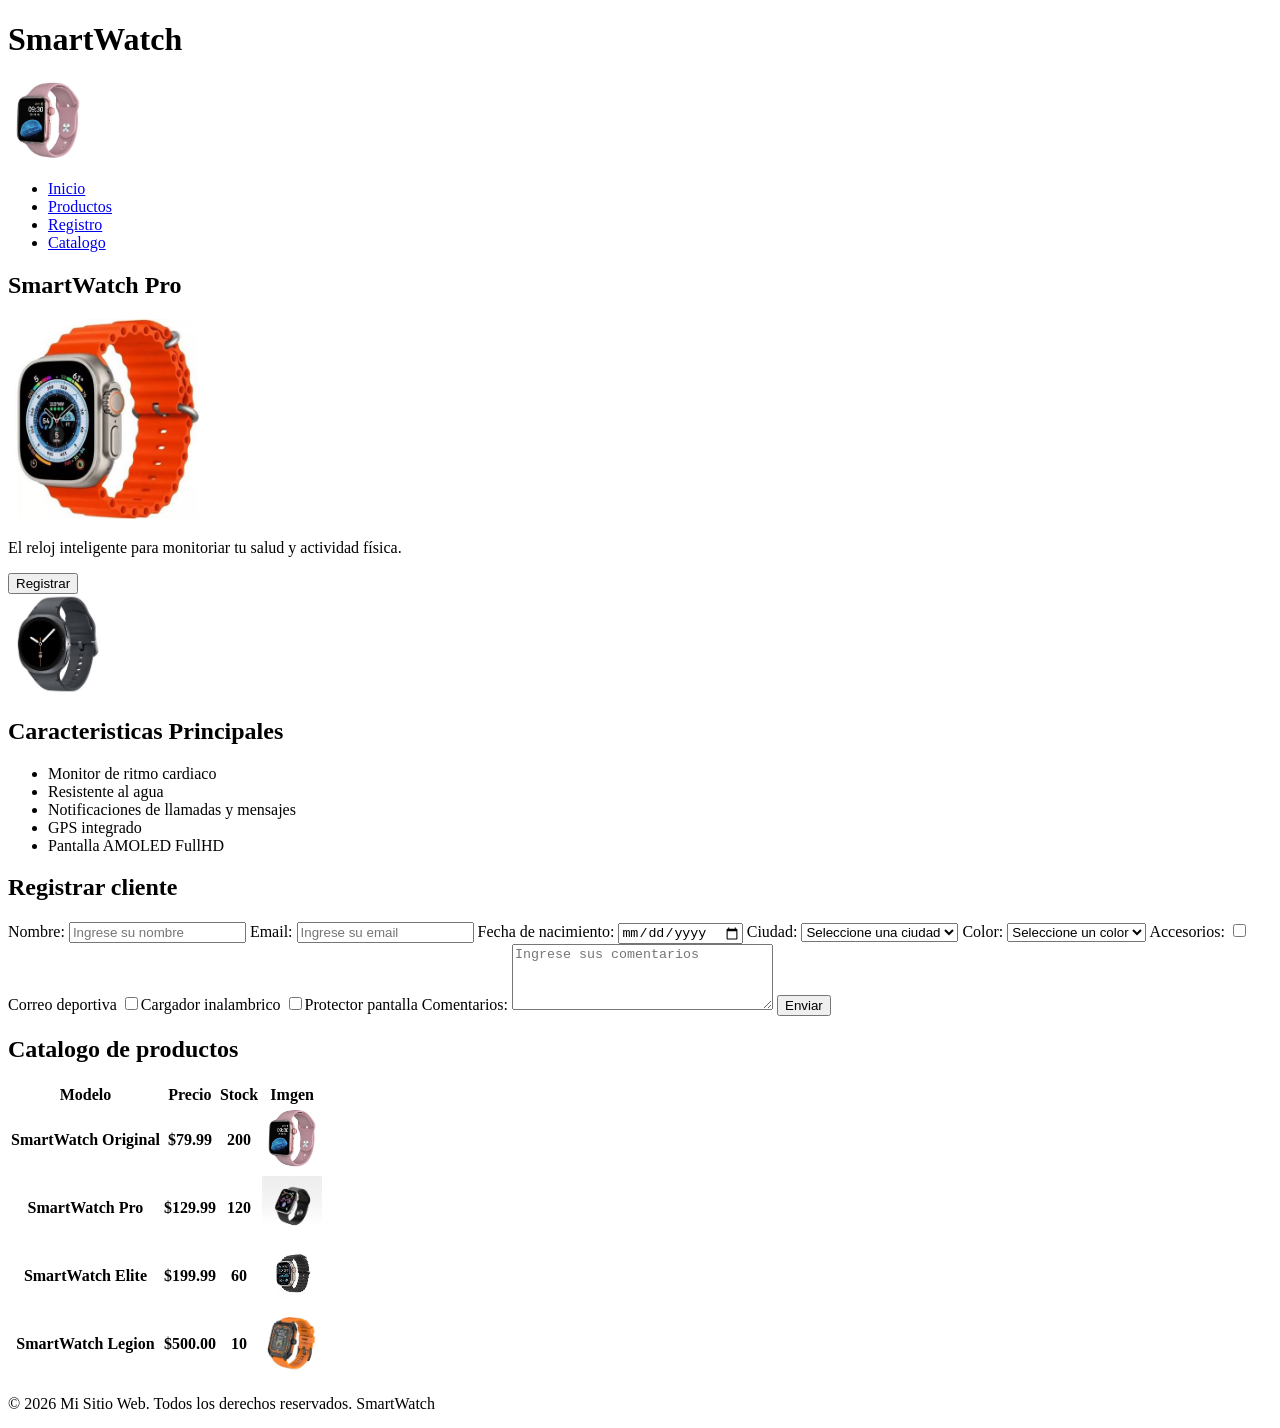
==== Disñeo web y movil/index.html @ 54c649e3 "web" ====
<!DOCTYPE html>
<html lang="en">
<head>
    <meta charset="UTF-8">
    <meta name="viewport" content="width=device-width, initial-scale=1.0">
    <title>SmartWatch</title>
</head>
<body>
    <!-- Encabezado -->
    <header>
        <div>
            <h1>SmartWatch</h1>  
            <img src="./img/smartwatch1.jpg" width="80px" height="80px">
        </div>
        <nav>
            <ul>
                <li><a href="#inicio">Inicio</a></li>
                <li><a href="#productos">Productos</a></li>
                <li><a href="#registro">Registro</a></li>
                <li><a href="#catalogo">Catalogo</a></li>
            </ul>
        </nav>
    </header>
    <!-- Contenido principal -->
    <main>
        <section id="inicio" class="hero">
            <h1>SmartWatch Pro</h1>
            <img src="./img/smartwatch.jpg" width="200px" height="200px">
            <p>El reloj inteligente para monitoriar tu salud y actividad física.</p>
            <button>Registrar</button>
        </section>
    <!-- Sección de Características -->
        <section id="productos" class="productos">
            <img src="./img/smartwatch2.jpg" width="100px" height="100px">
            <h2>Caracteristicas Principales</h2>
            <ul>
                <li>Monitor de ritmo cardiaco</li>
                <li>Resistente al agua</li>
                <li>Notificaciones de llamadas y mensajes</li>
                <li>GPS integrado</li>
                <li>Pantalla AMOLED FullHD</li>
            </ul>
        </section>
    <!-- Formulario de Registro -->
        <section id="registro" class="registro"> 
            <h2>Registrar cliente</h2>
            <form>
                <label for="nombre">Nombre:</label>
                <input 
                    type="text"
                    name="nombre"
                    id="nombre"
                    placeholder="Ingrese su nombre">
                <label for="email">Email:</label>
                <input 
                    type="email"
                    name="email"
                    id="email"
                    placeholder="Ingrese su email">
                <label for="fecha">Fecha de nacimiento:</label>
                <input 
                    type="date"
                    name="fecha"
                    id="fecha">
                <label for="ciudad">Ciudad:</label>
                <select name="ciudad" id="ciudad">
                    <option value="">Seleccione una ciudad</option>
                    <option value="S">Santiago</option>
                    <option value="V">Valparaiso</option>
                    <option value="C">Cartagena</option>
                    <option value="I">Iquique</option>
                </select>
                <label for="color">Color:</label>
                <select name="color" id="color">
                    <option value="">Seleccione un color</option>
                    <option value="N">Negro</option>
                    <option value="B">Blanco</option>
                    <option value="R">Rojo</option>
                    <option value="A">Azul</option>
                </select>
                <label for="accesorios">Accesorios:</label>
                <input 
                    type="checkbox"
                    name="correa"
                    id="correa">Correo deportiva
                <input 
                    type="checkbox"
                    name="cargador" 
                    id="cargador">Cargador inalambrico
                <input 
                    type="checkbox"
                    name="protector" 
                    id="protector">Protector pantalla
                <label for="comentarios">Comentarios:</label>
                <textarea
                    name="comentarios"
                    id="comentarios"
                    cols="30"
                    rows="4"
                    placeholder="Ingrese sus comentarios"></textarea>
                <button type="submit">Enviar</button>
            </form>
        </section>
        <!-- Sección de Catalogo -->
        <section id="catalogo" class="catalogo">
            <h2>Catalogo de productos</h2>
            <table>
                <tr>
                    <th>Modelo</th>
                    <th>Precio</th>
                    <th>Stock</th>
                    <th>Imgen</th>
                </tr>
                <tr>
                    <th>SmartWatch Original</th>
                    <th>$79.99</th>
                    <th>200</th>
                    <th><img src="./img/smartwatch1.jpg" width="60px" height="60px"></th>
                </tr>
                <tr>
                    <th>SmartWatch Pro</th>
                    <th>$129.99</th>
                    <th>120</th>
                    <th><img src="./img/smartwatch3.jpg" width="60px" height="60px"></th>
                </tr>
                <tr>
                    <th>SmartWatch Elite</th>
                    <th>$199.99</th>
                    <th>60</th>
                    <th><img src="./img/smartwatch4.jpg" width="60px" height="60px"></th>
                </tr>
                <tr>
                    <th>SmartWatch Legion</th>
                    <th>$500.00</th>
                    <th>10</th>
                    <th><img src="./img/smartwatch5.jpg" width="60px" height="60px"></th>
                </tr>
            </table>
        </section>
    </main>
    <!-- Pie de página -->
    <footer class="site-footer">
    <div class="footer-content">
        <p>&copy; 2026 Mi Sitio Web. Todos los derechos reservados. SmartWatch</p>
    </div>
    </footer>
</body>
</html>
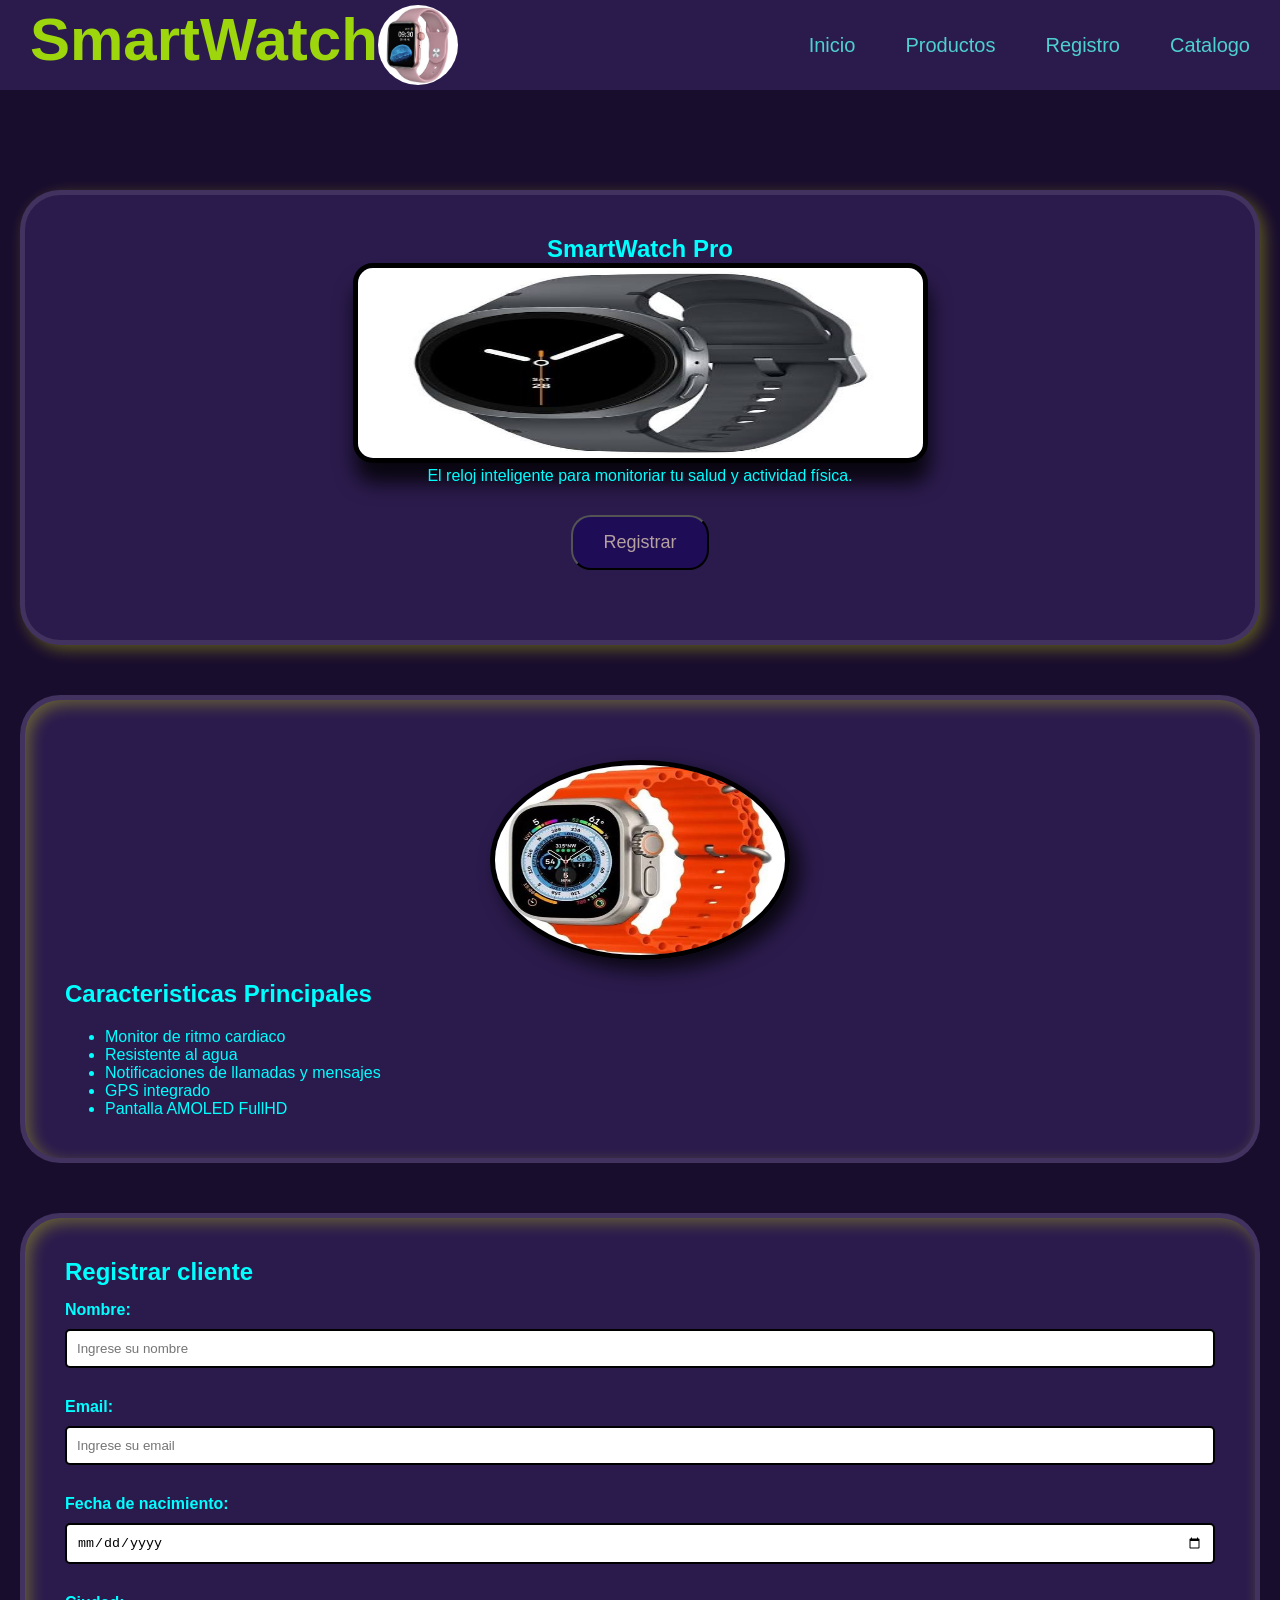
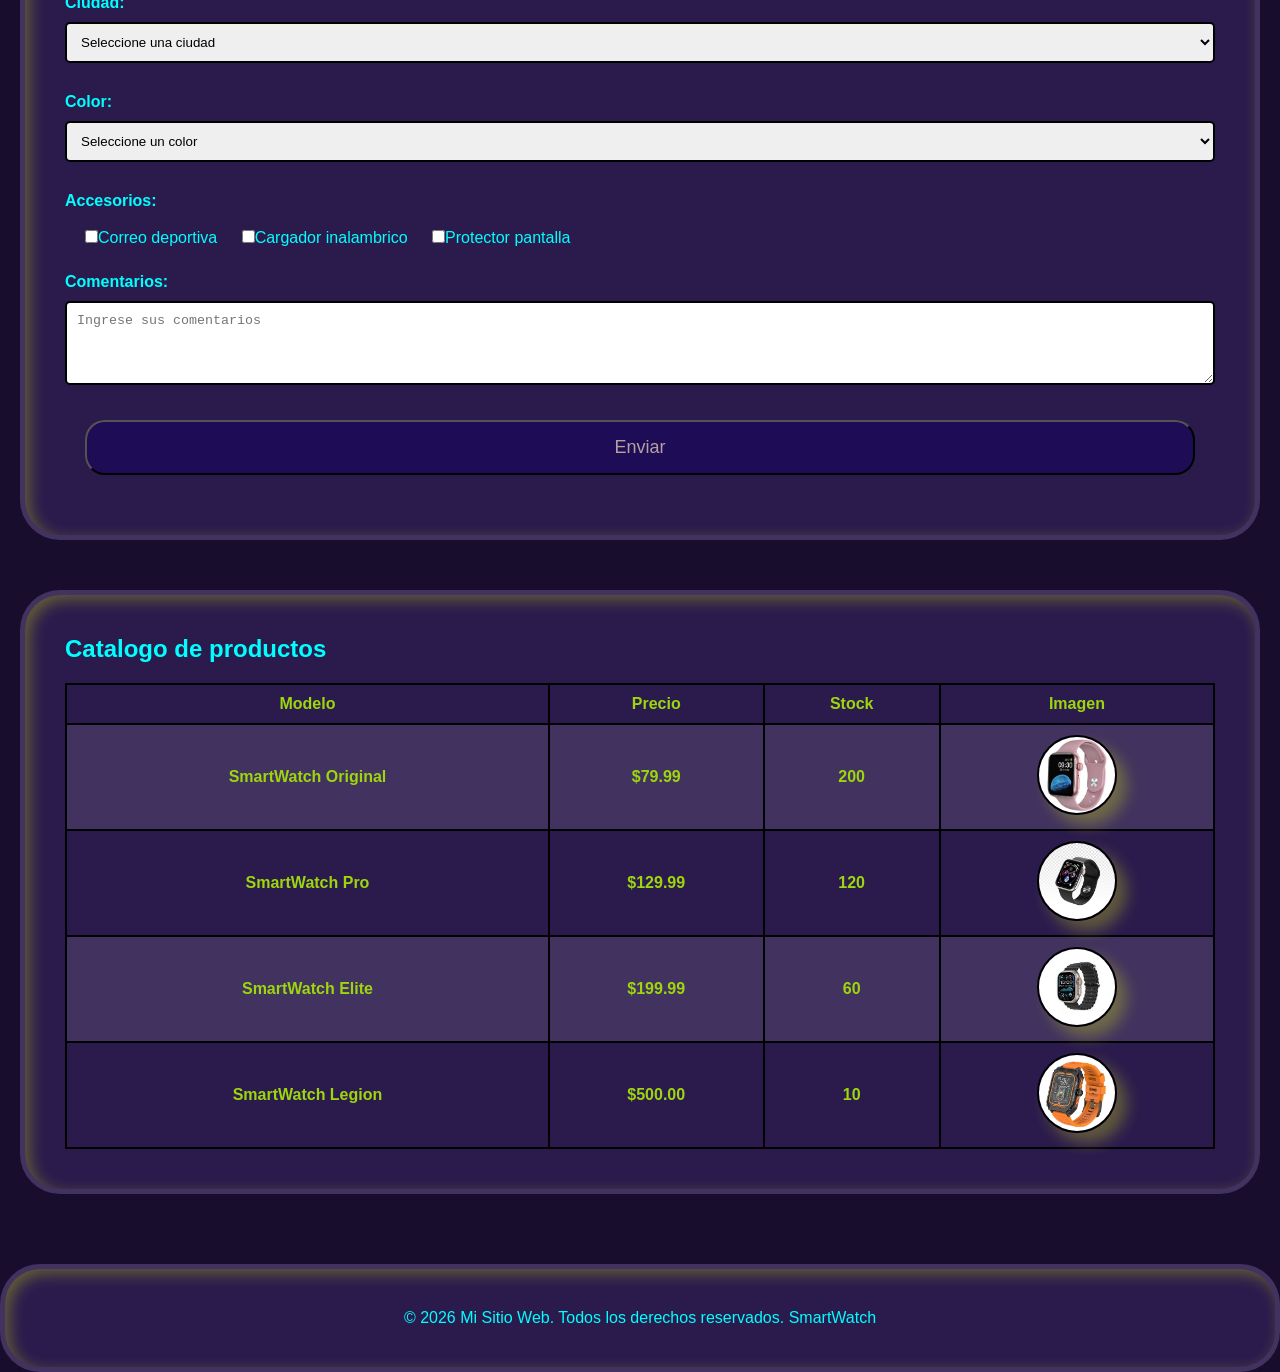
==== commit 305b847d: "html" ====
--- a/Disñeo web y movil/index.html
+++ b/Disñeo web y movil/index.html
@@ -4,11 +4,12 @@
     <meta charset="UTF-8">
     <meta name="viewport" content="width=device-width, initial-scale=1.0">
     <title>SmartWatch</title>
+    <link rel="stylesheet" href="./CSS/style.css">
 </head>
 <body>
     <!-- Encabezado -->
     <header>
-        <div>
+        <div class="logo">
             <h1>SmartWatch</h1>  
             <img src="./img/smartwatch1.jpg" width="80px" height="80px">
         </div>
@@ -25,13 +26,13 @@
     <main>
         <section id="inicio" class="hero">
             <h1>SmartWatch Pro</h1>
-            <img src="./img/smartwatch.jpg" width="200px" height="200px">
+            <img src="./img/smartwatch2.jpg" width="200px" height="200px">
             <p>El reloj inteligente para monitoriar tu salud y actividad física.</p>
             <button>Registrar</button>
         </section>
     <!-- Sección de Características -->
         <section id="productos" class="productos">
-            <img src="./img/smartwatch2.jpg" width="100px" height="100px">
+            <img src="./img/smartwatch.jpg" width="100px" height="100px">
             <h2>Caracteristicas Principales</h2>
             <ul>
                 <li>Monitor de ritmo cardiaco</li>
@@ -79,18 +80,20 @@
                     <option value="A">Azul</option>
                 </select>
                 <label for="accesorios">Accesorios:</label>
-                <input 
-                    type="checkbox"
-                    name="correa"
-                    id="correa">Correo deportiva
-                <input 
-                    type="checkbox"
-                    name="cargador" 
-                    id="cargador">Cargador inalambrico
-                <input 
-                    type="checkbox"
-                    name="protector" 
-                    id="protector">Protector pantalla
+                <div class="checkbox-group">
+                    <input 
+                        type="checkbox"
+                        name="correa"
+                        id="correa">Correo deportiva
+                    <input 
+                        type="checkbox"
+                        name="cargador" 
+                        id="cargador">Cargador inalambrico
+                    <input 
+                        type="checkbox"
+                        name="protector" 
+                        id="protector">Protector pantalla
+                </div>
                 <label for="comentarios">Comentarios:</label>
                 <textarea
                     name="comentarios"
@@ -109,7 +112,7 @@
                     <th>Modelo</th>
                     <th>Precio</th>
                     <th>Stock</th>
-                    <th>Imgen</th>
+                    <th>Imagen</th>
                 </tr>
                 <tr>
                     <th>SmartWatch Original</th>
@@ -139,10 +142,10 @@
         </section>
     </main>
     <!-- Pie de página -->
-    <footer class="site-footer">
-    <div class="footer-content">
+    <footer>
         <p>&copy; 2026 Mi Sitio Web. Todos los derechos reservados. SmartWatch</p>
-    </div>
     </footer>
 </body>
-</html>+</html>
+
+<!-- 11/08/26-->
--- a/Disñeo web y movil/CSS/style.css
+++ b/Disñeo web y movil/CSS/style.css
@@ -0,0 +1,182 @@
+*{
+    margin: 0;
+    padding: 0;
+    box-sizing: border-box;
+}
+body{
+    font-family: Arial, Helvetica, sans-serif;
+    background-color: rgb(25, 13, 46);
+    color: #00ffff;
+}
+
+/* HEADER FIJO */
+header{
+    position: fixed;                    /* posicion fija */
+    top: 0;
+    left: 0;
+    width: 100%;
+    height: 90px;
+    display: flex;                      /* Posicionar horizontal*/
+    justify-content: space-between;
+    align-items: center;
+    padding: 0 30px;                   /* separar de los bordes*/
+    background-color: rgb(43, 27, 77);
+    z-index: 1000px;
+}
+.logo{
+    color:rgb(157, 214, 12);
+    font-size: 30px;    
+    font-weight: bold;
+    display: flex;
+}
+.logo img{
+    border-radius: 50%;
+
+}
+nav ul {
+    list-style: none;
+    display: flex;
+}
+nav li {
+    margin-left: 50px;              /* formar un espacio entre el navegador*/
+}
+nav a {
+    text-decoration: none;
+    color: #4ed0d0;
+    font-size: 20px;
+}
+nav a:hover {
+    color: rgb(157, 214, 12);
+    transition: 0.3s;
+}
+
+main{
+    margin-top: 120px;                  /* separar el main del header*/
+    padding: 20px;
+}
+.hero{
+    background-color: rgb(43, 27, 77);                  /* Un morado un poco más claro */
+    border: 5px solid rgba(255, 255, 255, 0.1);         /* Borde blanco */
+    border-radius: 40px;                                  /* Bordes redondeados */
+    padding: 40px;
+    box-shadow: 5px 5px 15px rgba(235, 247, 7, 0.3);
+    text-align: center;
+}
+.hero img{
+    width: 50%;
+    max-width: 700px;
+    border-radius: 20px;
+    border: 5px solid black;
+    box-shadow: 2px 20px 20px rgba(0, 0, 0, 0.8);
+}
+.hero button{
+    background-color: rgb(30, 12, 86);
+    color: #b6a1a1;
+    margin: 30px 0;
+    padding: 15px 30px;
+    font-size: 18px;
+    cursor: pointer;                                        /* Cambiar el cursor al pasar por encima */
+    border-radius: 20px;
+}
+.hero button:hover{
+    background-color: rgb(141, 212, 26);
+    color: rgb(0, 0, 0);
+    transition: 0.3s;
+}
+section{
+    margin-top: 50px;
+    background-color: rgb(43, 27, 77);
+    border: 5px solid rgba(255, 255, 255, 0.1);
+    border-radius: 40px;
+    padding: 40px;
+    box-shadow: inset 5px 5px 15px rgba(235, 247, 7, 0.3);
+}
+.productos img{
+    width: 300px;
+    height: 200px;
+    max-width: 700px;
+    border-radius: 50%;
+    border: 5px solid black;
+    box-shadow: 10px 10px 20px rgba(0, 0, 0, 0.8);
+    display: block;
+    margin: 20px auto; /* Centrar la imagen */
+}
+.productos ul{
+    margin-top: 20px;
+    margin-left: 40px;
+}
+/* formulario*/
+form{
+    display: flex;
+    flex-direction: column;
+}
+label{
+    margin-top: 15px;
+    margin-bottom: 5px;
+    font-weight: bold;
+}
+input,select,textarea{
+    padding: 10px;
+    border-radius: 5px;
+    border: none;
+    margin-top: 5px;
+    margin-bottom: 15px;
+    border: 2px solid black;
+}
+.checkbox-group{
+    margin-top: 10px;
+}
+.checkbox-group input{
+    margin-left: 20px;
+}
+form button{
+    background-color: rgb(30, 12, 86);
+    color: #b6a1a1;
+    margin: 20px;
+    padding: 15px 30px;
+    font-size: 18px;
+    cursor: pointer;                                        /* Cambiar el cursor al pasar por encima */
+    border-radius: 20px;
+}
+form button:hover{
+    background-color: rgb(141, 212, 26);
+    color: rgb(0, 0, 0);
+    transition: 0.3s;
+}
+table{
+    width: 100%;
+    border-collapse: collapse;
+    margin-top: 20px;
+}
+th{
+    padding: 10px;
+    text-align: center;
+    border: 2px solid black;
+    color: rgb(157, 214, 12);
+}
+td{
+    padding: 10px;
+    text-align: center;
+    border: 2px solid black;
+}
+tr:nth-child(even){
+    background-color: rgba(255, 255, 255, 0.1);
+}
+table img{
+    width: 80px;
+    height: 80px;
+    border-radius: 50%;
+    border: 2px solid black;
+    box-shadow: 10px 10px 15px rgba(218, 232, 21, 0.3);
+}
+
+/* FOOTER */
+footer{
+    background-color: rgb(43, 27, 77);
+    border: 5px solid rgba(255, 255, 255, 0.1);
+    border-radius: 40px;
+    padding: 40px;
+    box-shadow: inset 5px 5px 15px rgba(235, 247, 7, 0.3);
+    text-align: center;
+    margin-top: 50px;
+}
